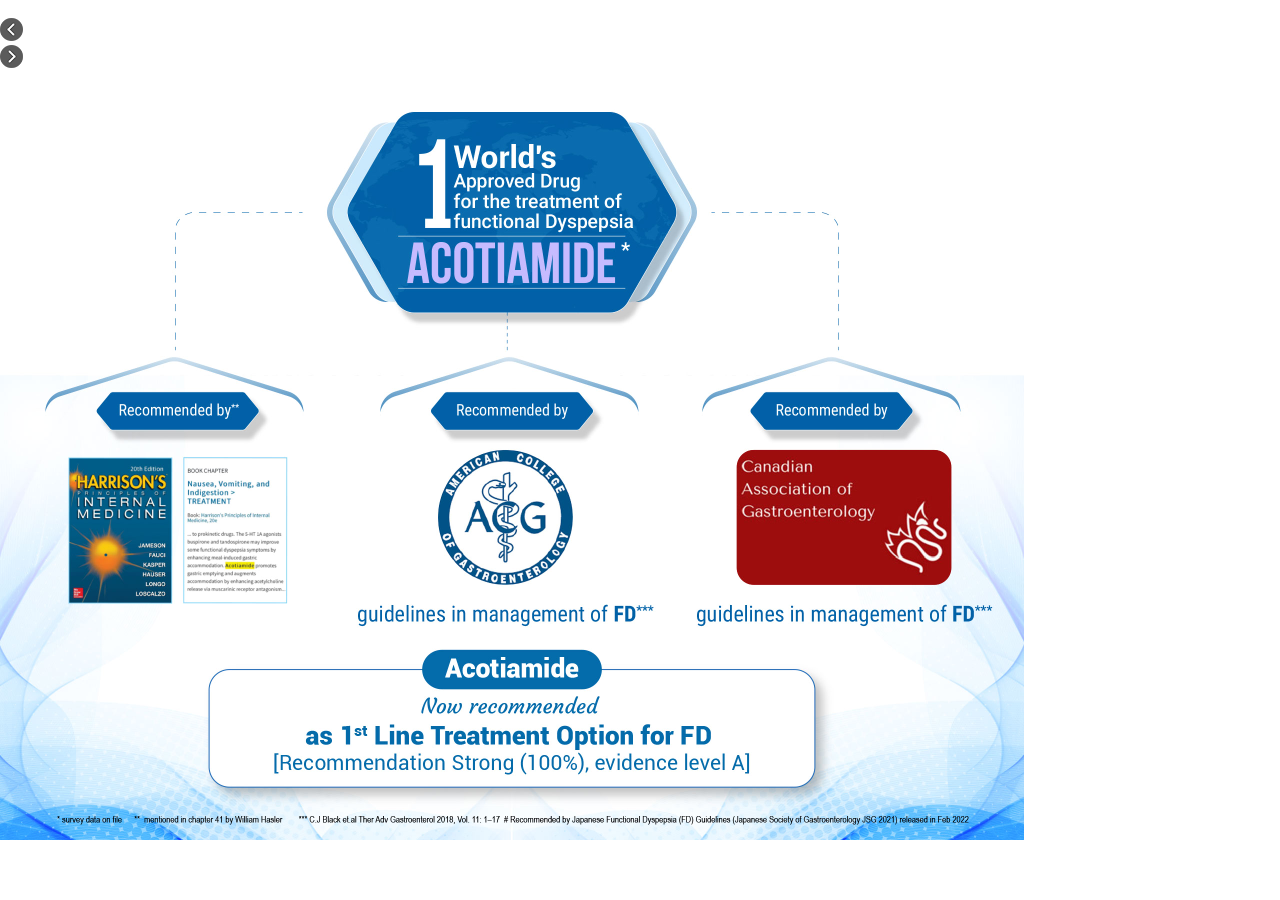
==== 1/html/index.html @ 1cbd0162 "Ascender" ====
<!DOCTYPE html>
<html lang="en">
<head>
<meta charset="UTF-8"/>
<meta http-equiv="cache-control" content="max-age=200"/>
<meta name="viewport" content="initial-scale=1, maximum-scale=1" />
<meta http-equiv="X-UA-Compatible" content="chrome=1">
<title>Blue Eyes</title>
<link rel="stylesheet" type="text/css" href="animate.css" media="screen"/>
<link rel="stylesheet" type="text/css" href="global.css" media="screen"/>

<script src="jquery.min.js" type="text/javascript" language="javascript"></script>
<script src="jquery.mobile.custom.min.js" type="text/javascript" language="javascript"></script>
<script src="jquery.touchSwipe.min.js" type="text/javascript" language="javascript"></script>
</head>

<body>
<div id="wrapper" rel="1">
  <div class="menu"> <img src="menu.png" width="37" alt=""> </div>
  <div class="slide_arrow">
    <div class="left_arrow" ><img src="left_arrow.png" alt="previous icon" width="23" height="23" ></div>
    <div class="right_arrow" ><img src="right_arrow.png" alt="next icon" width="23" height="23"></div>
  </div>
  <div id="main_content"></div>
  <div class="reference active">
    <div class="box">
      <div class="slide_jumper">
		  <div class="slides"><img src="thumbs/01.png" alt=""></div>
          <div class="slides"><img src="thumbs/02.png" alt=""></div>
          <div class="slides"><img src="thumbs/03.png" alt=""></div>    
      </div>
    </div>
    <div class="box_btn"></div>
  </div>
</div>
<div id="myconsole"></div>
<div id="click_through" > </div>
<script src="global.js" type="text/javascript" language="javascript"></script> 
<script>
var startTime = Date.now();
//step 1:
var temp = localStorage.getItem(currentContentId+"_"+contentName+"_slideNo_1");
	
	if(temp == null){			
			localStorage.setItem(currentContentId+"_"+contentName+"_slideNo_1" ,startTime);
			localStorage.setItem(currentContentId+"_"+contentName+"_totalTime_slideNo_1",0);
			//to capture start time of 1st slide in db format
			var startTime1InDBFormat = currentTimeInDatabaseFormat();
			//alert(startTime1InDBFormat);
			localStorage.setItem(currentContentId+"_"+contentName+"_StartTime_1" ,startTime1InDBFormat);	
	}
//step 1 ends here..

$(document).ready(function(){
  // jQuery(".next").bind(event, function(){
  //     document.location = 'VoltarenVAsb/VoltarenVAsb.html';
  //     });
var selectedContentPath = 'slide1/';
//  document.getElementById("main_content").innerHTML='<object type="text/html" width="1024px" height="768px" data="'+selectedContentPath+"Dlight1.htm"+'"></object>';

//custom slide additional code begins here....

if (typeof(localStorage.getItem("currentcustomslideflag"))!='undefined' && localStorage.getItem("currentcustomslideflag") =='true'){
	var custcomslideid = parseInt(localStorage.getItem("currentcontentcustomslideId")) ;
	
	switch(custcomslideid){
	case 1:
	content='<link rel="stylesheet" type="text/css" href="slide1/slide1.css" media="screen"/><div class="background"><img src="slide1/1.jpg" width="1024" height="768" alt=""></div>';
	break;
	case 2:
	content='<link rel="stylesheet" type="text/css" href="slide2/slide2.css" media="screen"/><div class="background"><img src="slide2/1.jpg" width="1024" height="768" alt=""></div>';
	break;
    case 3:
	content='<link rel="stylesheet" type="text/css" href="slide3/slide3.css" media="screen"/><div class="background"><img src="slide3/1.jpg" width="1024" height="768" alt=""></div>';
	break;
	}

	$("#main_content").html(content);
	  localStorage.setItem("gotoNextPrevBrand" ,1);//if one than next if 2 than prev

//custom slide additional code ends here....	 
	 
}else{

$("#main_content").html('<link rel="stylesheet" type="text/css" href="slide1/slide1.css" media="screen"/><div class="background"><img src="slide1/1.jpg" width="1024" height="768" alt=""></div>');
}
});
</script> 

</body>
</html>
---- 1/html/slide1/slide1.css ----
* {
	margin: 0px;
	padding: 0px;
}

.background {
	position: absolute;
	width: 1024px;
	height: 768px;
}
---- 1/html/slide2/slide2.css ----
* {
	margin: 0px;
	padding: 0px;
}

.background {
	position: absolute;
	width: 1024px;
	height: 768px;
}
---- 1/html/slide3/slide3.css ----
* {
	margin: 0px;
	padding: 0px;
}

.background {
	position: absolute;
	width: 1024px;
	height: 768px;
}
---- 1/html/slide1/slide1.css ----
* {
	margin: 0px;
	padding: 0px;
}

.background {
	position: absolute;
	width: 1024px;
	height: 768px;
}
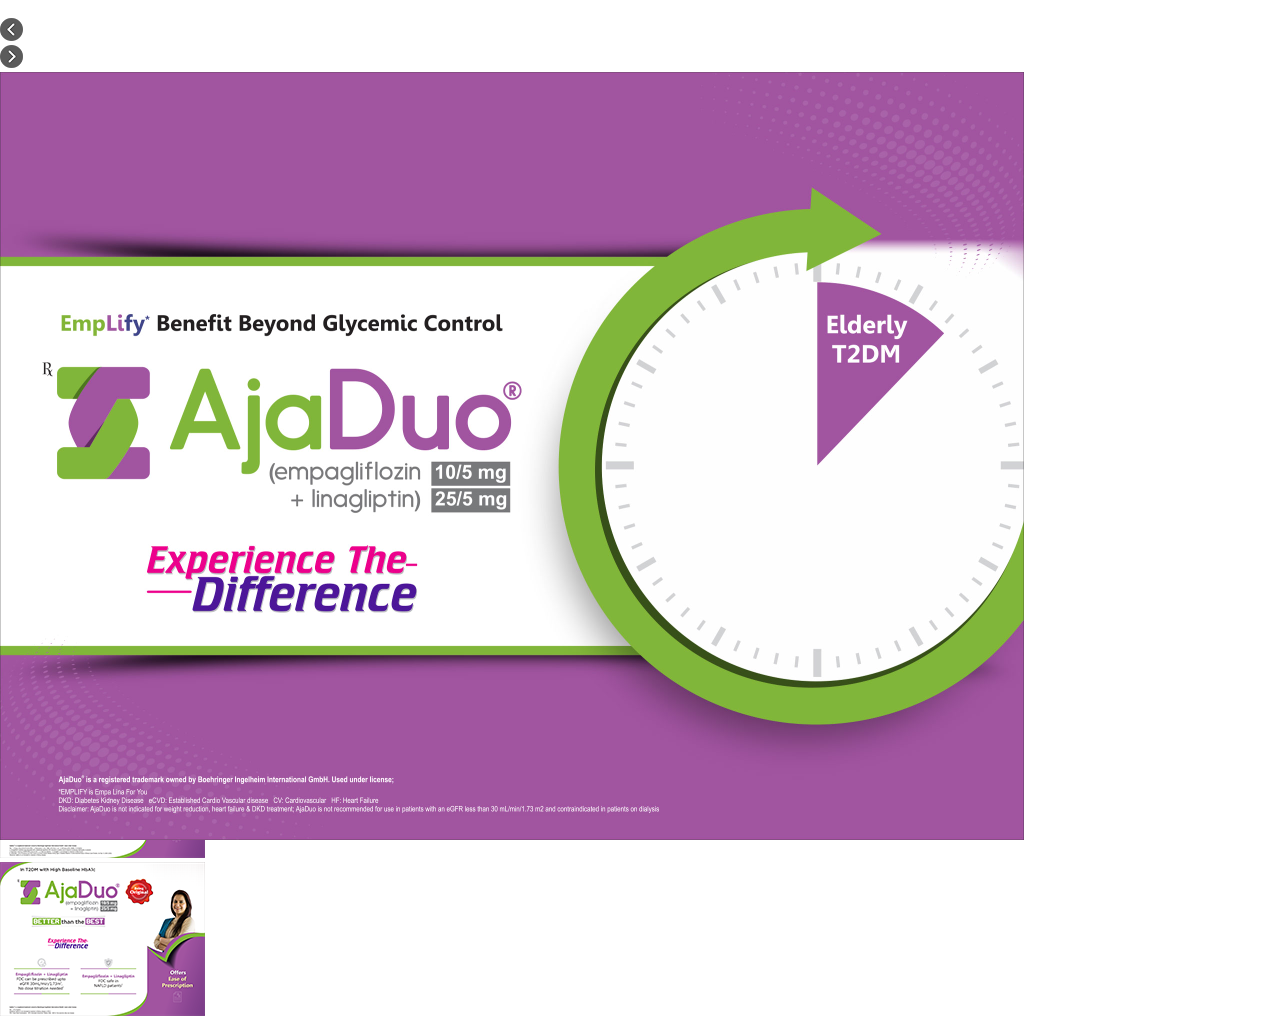
==== commit 1d4e6dfb: "Synox" ====
--- a/1/html/index.html
+++ b/1/html/index.html
@@ -5,7 +5,7 @@
 <meta http-equiv="cache-control" content="max-age=200"/>
 <meta name="viewport" content="initial-scale=1, maximum-scale=1" />
 <meta http-equiv="X-UA-Compatible" content="chrome=1">
-<title>Blue Eyes</title>
+<title>Lupin</title>
 <link rel="stylesheet" type="text/css" href="animate.css" media="screen"/>
 <link rel="stylesheet" type="text/css" href="global.css" media="screen"/>
 
@@ -27,7 +27,10 @@
       <div class="slide_jumper">
 		  <div class="slides"><img src="thumbs/01.png" alt=""></div>
           <div class="slides"><img src="thumbs/02.png" alt=""></div>
-          <div class="slides"><img src="thumbs/03.png" alt=""></div>    
+          <div class="slides"><img src="thumbs/03.png" alt=""></div>
+          <div class="slides"><img src="thumbs/04.png" alt=""></div>
+          <div class="slides"><img src="thumbs/05.png" alt=""></div>
+          <div class="slides"><img src="thumbs/06.png" alt=""></div>
       </div>
     </div>
     <div class="box_btn"></div>
@@ -63,17 +66,26 @@
 if (typeof(localStorage.getItem("currentcustomslideflag"))!='undefined' && localStorage.getItem("currentcustomslideflag") =='true'){
 	var custcomslideid = parseInt(localStorage.getItem("currentcontentcustomslideId")) ;
 	
-	switch(custcomslideid){
+switch(custcomslideid){
 	case 1:
-	content='<link rel="stylesheet" type="text/css" href="slide1/slide1.css" media="screen"/><div class="background"><img src="slide1/1.jpg" width="1024" height="768" alt=""></div>';
+	content='<link rel="stylesheet" type="text/css" href="slide1/slide2.css" media="screen"/><div class="background1"><img src="slide1/1.jpg" width="1024" height="768" alt=""></div><div class="background2"><img src="slide1/2.jpg" width="1024" height="768" alt=""></div><div class="background3"><img src="slide1/3.jpg" width="1024" height="768" alt=""></div><div class="background4"><img src="slide1/4.jpg" width="1024" height="768" alt=""></div><div class="background5"><img src="slide1/5.jpg" width="1024" height="768" alt=""></div><div class="background6"><img src="slide1/6.jpg" width="1024" height="768" alt=""></div><div class="background7"><img src="slide1/7.jpg" width="1024" height="768" alt=""></div>';
 	break;
 	case 2:
-	content='<link rel="stylesheet" type="text/css" href="slide2/slide2.css" media="screen"/><div class="background"><img src="slide2/1.jpg" width="1024" height="768" alt=""></div>';
+	content='<link rel="stylesheet" type="text/css" href="slide2/slide2.css" media="screen"/><div class="background"><img src="slide2/1.png" width="1024" height="768" alt=""></div><div class="logo"><img src="slide2/2.gif"></div>';
 	break;
-    case 3:
-	content='<link rel="stylesheet" type="text/css" href="slide3/slide3.css" media="screen"/><div class="background"><img src="slide3/1.jpg" width="1024" height="768" alt=""></div>';
+	case 3:
+	content='<link rel="stylesheet" type="text/css" href="slide2/slide2.css" media="screen"/><div class="background"><img src="slide3/1.png" width="1024" height="768" alt=""></div><div class="logo"><img src="slide3/2.gif"></div>';
 	break;
-	}
+	case 4:
+	content='<link rel="stylesheet" type="text/css" href="slide2/slide2.css" media="screen"/><div class="background"><img src="slide4/1.png" width="1024" height="768" alt=""></div><div class="logo"><img src="slide4/2.gif"></div>';
+	break;
+	case 5:
+	content='<link rel="stylesheet" type="text/css" href="slide2/slide2.css" media="screen"/><div class="background"><img src="slide5/1.png" width="1024" height="768" alt=""></div><div class="logo"><img src="slide5/2.gif"></div>';
+	break;
+	case 6:
+	content='<link rel="stylesheet" type="text/css" href="slide2/slide2.css" media="screen"/><div class="background"><img src="slide6/1.png" width="1024" height="768" alt=""></div><div class="logo"><img src="slide6/2.gif"></div>';
+	break;
+}
 
 	$("#main_content").html(content);
 	  localStorage.setItem("gotoNextPrevBrand" ,1);//if one than next if 2 than prev
@@ -82,7 +94,7 @@
 	 
 }else{
 
-$("#main_content").html('<link rel="stylesheet" type="text/css" href="slide1/slide1.css" media="screen"/><div class="background"><img src="slide1/1.jpg" width="1024" height="768" alt=""></div>');
+$("#main_content").html('<link rel="stylesheet" type="text/css" href="slide1/slide2.css" media="screen"/><div class="background1"><img src="slide1/1.jpg" width="1024" height="768" alt=""></div><div class="background2"><img src="slide1/2.jpg" width="1024" height="768" alt=""></div><div class="background3"><img src="slide1/3.jpg" width="1024" height="768" alt=""></div><div class="background4"><img src="slide1/4.jpg" width="1024" height="768" alt=""></div><div class="background5"><img src="slide1/5.jpg" width="1024" height="768" alt=""></div><div class="background6"><img src="slide1/6.jpg" width="1024" height="768" alt=""></div><div class="background7"><img src="slide1/7.jpg" width="1024" height="768" alt=""></div>');
 }
 });
 </script> 
--- a/1/html/slide1/slide2.css
+++ b/1/html/slide1/slide2.css
@@ -0,0 +1,120 @@
+* {
+	margin: 0px;
+	padding: 0px;
+}
+
+.background {
+	position: absolute;
+	width: 1024px;
+	height: 768px;
+	animation-fill-mode: both;
+	z-index: 1;
+}
+
+.background1 {
+	position: absolute;
+	width: 1024px;
+	height: 768px;
+	animation: fadeOut;
+	animation-duration: 1s;
+	animation-delay: 1.5s;
+	animation-fill-mode: both;
+	z-index: 8;
+}
+
+.background2 {
+	position: absolute;
+	width: 1024px;
+	height: 768px;
+	animation: fadeOut;
+	animation-duration: 1s;
+	animation-delay: 3s;
+	animation-fill-mode: both;
+	z-index: 7;
+}
+
+.background3 {
+	position: absolute;
+	width: 1024px;
+	height: 768px;
+	animation: fadeOut;
+	animation-duration: 1s;
+	animation-delay: 4.5s;
+	animation-fill-mode: both;
+	z-index: 6;
+}
+
+.background4 {
+	position: absolute;
+	width: 1024px;
+	height: 768px;
+	animation: fadeOut;
+	animation-duration: 1s;
+	animation-delay: 6s;
+	animation-fill-mode: both;
+	z-index: 5;
+}
+
+.background5 {
+	position: absolute;
+	width: 1024px;
+	height: 768px;
+	animation: fadeOut;
+	animation-duration: 1s;
+	animation-delay: 7.5s;
+	animation-fill-mode: both;
+	z-index: 4;
+}
+
+.background6 {
+	position: absolute;
+	width: 1024px;
+	height: 768px;
+	animation: fadeOut;
+	animation-duration: 1s;
+	animation-delay: 9s;
+	animation-fill-mode: both;
+	z-index: 3;
+}
+
+.background7 {
+	position: absolute;
+	width: 1024px;
+	height: 768px;
+	z-index: 2;
+}
+
+.logo {
+  position: absolute;
+  left: 93px;
+  top: 34px;
+  width: 511px;
+  height: 297px;
+  z-index: 4;
+}
+
+
+.popup {
+	position: absolute;
+	width: 1024px;
+	height: 768px;
+	z-index: 7;
+	display: none;
+}
+
+.pop_open {
+	position: absolute;
+	width: 120px;
+	height: 100px;
+	right: 0px;
+	bottom: 0px;
+	z-index: 5;
+}
+
+.pop_close {
+	position: absolute;
+	width: 1024px;
+	height: 768px;
+	z-index: 10;
+	display: none;
+}
--- a/1/html/slide2/slide2.css
+++ b/1/html/slide2/slide2.css
@@ -1,10 +1,23 @@
-* {
-	margin: 0px;
-	padding: 0px;
+*{
+  margin: 0px;
+  padding: 0px;
 }
 
 .background {
-	position: absolute;
-	width: 1024px;
-	height: 768px;
+  position: absolute;
+  width: 1024px;
+  height: 768px;
+  z-index: 1;
+}
+
+.logo {
+  position: absolute;
+  left: 93px;
+  top: 34px;
+  width: 711px;
+  height: 108px;
+  animation: zoomIn 0.3s;
+  animation-delay: 0.2s;
+  animation-fill-mode: both;
+  z-index: 2;
 }
--- a/1/html/slide2/slide2.css
+++ b/1/html/slide2/slide2.css
@@ -1,10 +1,23 @@
-* {
-	margin: 0px;
-	padding: 0px;
+*{
+  margin: 0px;
+  padding: 0px;
 }
 
 .background {
-	position: absolute;
-	width: 1024px;
-	height: 768px;
+  position: absolute;
+  width: 1024px;
+  height: 768px;
+  z-index: 1;
+}
+
+.logo {
+  position: absolute;
+  left: 93px;
+  top: 34px;
+  width: 711px;
+  height: 108px;
+  animation: zoomIn 0.3s;
+  animation-delay: 0.2s;
+  animation-fill-mode: both;
+  z-index: 2;
 }
--- a/1/html/slide2/slide2.css
+++ b/1/html/slide2/slide2.css
@@ -1,10 +1,23 @@
-* {
-	margin: 0px;
-	padding: 0px;
+*{
+  margin: 0px;
+  padding: 0px;
 }
 
 .background {
-	position: absolute;
-	width: 1024px;
-	height: 768px;
+  position: absolute;
+  width: 1024px;
+  height: 768px;
+  z-index: 1;
+}
+
+.logo {
+  position: absolute;
+  left: 93px;
+  top: 34px;
+  width: 711px;
+  height: 108px;
+  animation: zoomIn 0.3s;
+  animation-delay: 0.2s;
+  animation-fill-mode: both;
+  z-index: 2;
 }
--- a/1/html/slide2/slide2.css
+++ b/1/html/slide2/slide2.css
@@ -1,10 +1,23 @@
-* {
-	margin: 0px;
-	padding: 0px;
+*{
+  margin: 0px;
+  padding: 0px;
 }
 
 .background {
-	position: absolute;
-	width: 1024px;
-	height: 768px;
+  position: absolute;
+  width: 1024px;
+  height: 768px;
+  z-index: 1;
+}
+
+.logo {
+  position: absolute;
+  left: 93px;
+  top: 34px;
+  width: 711px;
+  height: 108px;
+  animation: zoomIn 0.3s;
+  animation-delay: 0.2s;
+  animation-fill-mode: both;
+  z-index: 2;
 }
--- a/1/html/slide2/slide2.css
+++ b/1/html/slide2/slide2.css
@@ -1,10 +1,23 @@
-* {
-	margin: 0px;
-	padding: 0px;
+*{
+  margin: 0px;
+  padding: 0px;
 }
 
 .background {
-	position: absolute;
-	width: 1024px;
-	height: 768px;
+  position: absolute;
+  width: 1024px;
+  height: 768px;
+  z-index: 1;
+}
+
+.logo {
+  position: absolute;
+  left: 93px;
+  top: 34px;
+  width: 711px;
+  height: 108px;
+  animation: zoomIn 0.3s;
+  animation-delay: 0.2s;
+  animation-fill-mode: both;
+  z-index: 2;
 }
--- a/1/html/slide1/slide2.css
+++ b/1/html/slide1/slide2.css
@@ -0,0 +1,120 @@
+* {
+	margin: 0px;
+	padding: 0px;
+}
+
+.background {
+	position: absolute;
+	width: 1024px;
+	height: 768px;
+	animation-fill-mode: both;
+	z-index: 1;
+}
+
+.background1 {
+	position: absolute;
+	width: 1024px;
+	height: 768px;
+	animation: fadeOut;
+	animation-duration: 1s;
+	animation-delay: 1.5s;
+	animation-fill-mode: both;
+	z-index: 8;
+}
+
+.background2 {
+	position: absolute;
+	width: 1024px;
+	height: 768px;
+	animation: fadeOut;
+	animation-duration: 1s;
+	animation-delay: 3s;
+	animation-fill-mode: both;
+	z-index: 7;
+}
+
+.background3 {
+	position: absolute;
+	width: 1024px;
+	height: 768px;
+	animation: fadeOut;
+	animation-duration: 1s;
+	animation-delay: 4.5s;
+	animation-fill-mode: both;
+	z-index: 6;
+}
+
+.background4 {
+	position: absolute;
+	width: 1024px;
+	height: 768px;
+	animation: fadeOut;
+	animation-duration: 1s;
+	animation-delay: 6s;
+	animation-fill-mode: both;
+	z-index: 5;
+}
+
+.background5 {
+	position: absolute;
+	width: 1024px;
+	height: 768px;
+	animation: fadeOut;
+	animation-duration: 1s;
+	animation-delay: 7.5s;
+	animation-fill-mode: both;
+	z-index: 4;
+}
+
+.background6 {
+	position: absolute;
+	width: 1024px;
+	height: 768px;
+	animation: fadeOut;
+	animation-duration: 1s;
+	animation-delay: 9s;
+	animation-fill-mode: both;
+	z-index: 3;
+}
+
+.background7 {
+	position: absolute;
+	width: 1024px;
+	height: 768px;
+	z-index: 2;
+}
+
+.logo {
+  position: absolute;
+  left: 93px;
+  top: 34px;
+  width: 511px;
+  height: 297px;
+  z-index: 4;
+}
+
+
+.popup {
+	position: absolute;
+	width: 1024px;
+	height: 768px;
+	z-index: 7;
+	display: none;
+}
+
+.pop_open {
+	position: absolute;
+	width: 120px;
+	height: 100px;
+	right: 0px;
+	bottom: 0px;
+	z-index: 5;
+}
+
+.pop_close {
+	position: absolute;
+	width: 1024px;
+	height: 768px;
+	z-index: 10;
+	display: none;
+}
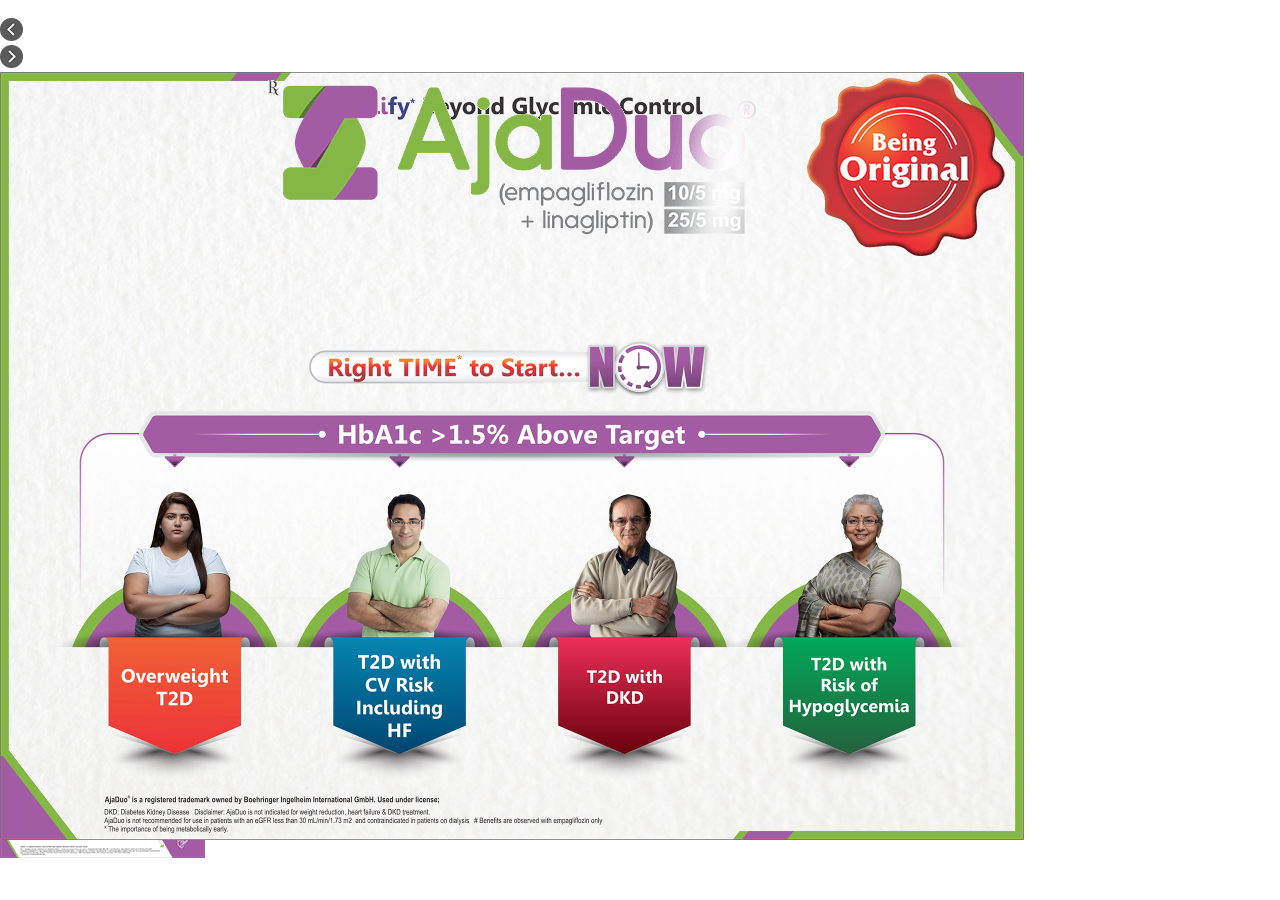
==== commit 79b36f15: "Synox" ====
--- a/1/html/index.html
+++ b/1/html/index.html
@@ -30,7 +30,6 @@
           <div class="slides"><img src="thumbs/03.png" alt=""></div>
           <div class="slides"><img src="thumbs/04.png" alt=""></div>
           <div class="slides"><img src="thumbs/05.png" alt=""></div>
-          <div class="slides"><img src="thumbs/06.png" alt=""></div>
       </div>
     </div>
     <div class="box_btn"></div>
@@ -68,22 +67,19 @@
 	
 switch(custcomslideid){
 	case 1:
-	content='<link rel="stylesheet" type="text/css" href="slide1/slide2.css" media="screen"/><div class="background1"><img src="slide1/1.jpg" width="1024" height="768" alt=""></div><div class="background2"><img src="slide1/2.jpg" width="1024" height="768" alt=""></div><div class="background3"><img src="slide1/3.jpg" width="1024" height="768" alt=""></div><div class="background4"><img src="slide1/4.jpg" width="1024" height="768" alt=""></div><div class="background5"><img src="slide1/5.jpg" width="1024" height="768" alt=""></div><div class="background6"><img src="slide1/6.jpg" width="1024" height="768" alt=""></div><div class="background7"><img src="slide1/7.jpg" width="1024" height="768" alt=""></div>';
+	content='<link rel="stylesheet" type="text/css" href="slide1/slide2.css" media="screen"/><div class="background"><img src="slide1/1.jpg" width="1024" height="768" alt=""></div><div class="logo"><img src="slide1/2.gif"></div><div class="stamp"><img src="slide2/3.png"></div>';
 	break;
 	case 2:
-	content='<link rel="stylesheet" type="text/css" href="slide2/slide2.css" media="screen"/><div class="background"><img src="slide2/1.png" width="1024" height="768" alt=""></div><div class="logo"><img src="slide2/2.gif"></div>';
+	content='<link rel="stylesheet" type="text/css" href="slide2/slide2.css" media="screen"/><div class="background"><img src="slide2/1.jpg" width="1024" height="768" alt=""></div><div class="logo"><img src="slide2/2.gif"></div><div class="stamp"><img src="slide2/3.png"></div>';
 	break;
 	case 3:
-	content='<link rel="stylesheet" type="text/css" href="slide2/slide2.css" media="screen"/><div class="background"><img src="slide3/1.png" width="1024" height="768" alt=""></div><div class="logo"><img src="slide3/2.gif"></div>';
+	content='<link rel="stylesheet" type="text/css" href="slide2/slide2.css" media="screen"/><div class="background"><img src="slide3/1.jpg" width="1024" height="768" alt=""></div><div class="logo"><img src="slide3/2.gif"></div><div class="stamp"><img src="slide2/3.png"></div>';
 	break;
 	case 4:
-	content='<link rel="stylesheet" type="text/css" href="slide2/slide2.css" media="screen"/><div class="background"><img src="slide4/1.png" width="1024" height="768" alt=""></div><div class="logo"><img src="slide4/2.gif"></div>';
+	content='<link rel="stylesheet" type="text/css" href="slide2/slide2.css" media="screen"/><div class="background"><img src="slide4/1.jpg" width="1024" height="768" alt=""></div><div class="logo"><img src="slide4/2.gif"></div><div class="stamp"><img src="slide2/3.png"></div>';
 	break;
 	case 5:
-	content='<link rel="stylesheet" type="text/css" href="slide2/slide2.css" media="screen"/><div class="background"><img src="slide5/1.png" width="1024" height="768" alt=""></div><div class="logo"><img src="slide5/2.gif"></div>';
-	break;
-	case 6:
-	content='<link rel="stylesheet" type="text/css" href="slide2/slide2.css" media="screen"/><div class="background"><img src="slide6/1.png" width="1024" height="768" alt=""></div><div class="logo"><img src="slide6/2.gif"></div>';
+	content='<link rel="stylesheet" type="text/css" href="slide2/slide2.css" media="screen"/><div class="background"><img src="slide5/1.jpg" width="1024" height="768" alt=""></div><div class="logo"><img src="slide5/2.gif"></div><div class="stamp"><img src="slide2/3.png"></div>';
 	break;
 }
 
@@ -94,7 +90,7 @@
 	 
 }else{
 
-$("#main_content").html('<link rel="stylesheet" type="text/css" href="slide1/slide2.css" media="screen"/><div class="background1"><img src="slide1/1.jpg" width="1024" height="768" alt=""></div><div class="background2"><img src="slide1/2.jpg" width="1024" height="768" alt=""></div><div class="background3"><img src="slide1/3.jpg" width="1024" height="768" alt=""></div><div class="background4"><img src="slide1/4.jpg" width="1024" height="768" alt=""></div><div class="background5"><img src="slide1/5.jpg" width="1024" height="768" alt=""></div><div class="background6"><img src="slide1/6.jpg" width="1024" height="768" alt=""></div><div class="background7"><img src="slide1/7.jpg" width="1024" height="768" alt=""></div>');
+$("#main_content").html('<link rel="stylesheet" type="text/css" href="slide1/slide2.css" media="screen"/><div class="background"><img src="slide1/1.jpg" width="1024" height="768" alt=""></div><div class="logo"><img src="slide1/2.gif"></div><div class="stamp"><img src="slide2/3.png"></div>');
 }
 });
 </script> 
--- a/1/html/slide1/slide2.css
+++ b/1/html/slide1/slide2.css
@@ -1,120 +1,72 @@
-* {
-	margin: 0px;
-	padding: 0px;
+*{
+  margin: 0px;
+  padding: 0px;
 }
 
 .background {
-	position: absolute;
-	width: 1024px;
-	height: 768px;
-	animation-fill-mode: both;
-	z-index: 1;
-}
-
-.background1 {
-	position: absolute;
-	width: 1024px;
-	height: 768px;
-	animation: fadeOut;
-	animation-duration: 1s;
-	animation-delay: 1.5s;
-	animation-fill-mode: both;
-	z-index: 8;
-}
-
-.background2 {
-	position: absolute;
-	width: 1024px;
-	height: 768px;
-	animation: fadeOut;
-	animation-duration: 1s;
-	animation-delay: 3s;
-	animation-fill-mode: both;
-	z-index: 7;
-}
-
-.background3 {
-	position: absolute;
-	width: 1024px;
-	height: 768px;
-	animation: fadeOut;
-	animation-duration: 1s;
-	animation-delay: 4.5s;
-	animation-fill-mode: both;
-	z-index: 6;
-}
-
-.background4 {
-	position: absolute;
-	width: 1024px;
-	height: 768px;
-	animation: fadeOut;
-	animation-duration: 1s;
-	animation-delay: 6s;
-	animation-fill-mode: both;
-	z-index: 5;
-}
-
-.background5 {
-	position: absolute;
-	width: 1024px;
-	height: 768px;
-	animation: fadeOut;
-	animation-duration: 1s;
-	animation-delay: 7.5s;
-	animation-fill-mode: both;
-	z-index: 4;
-}
-
-.background6 {
-	position: absolute;
-	width: 1024px;
-	height: 768px;
-	animation: fadeOut;
-	animation-duration: 1s;
-	animation-delay: 9s;
-	animation-fill-mode: both;
-	z-index: 3;
-}
-
-.background7 {
-	position: absolute;
-	width: 1024px;
-	height: 768px;
-	z-index: 2;
+  position: absolute;
+  width: 1024px;
+  height: 768px;
+  z-index: 1;
 }
 
 .logo {
   position: absolute;
-  left: 93px;
-  top: 34px;
-  width: 511px;
-  height: 297px;
-  z-index: 4;
+  left: 268px;
+  top: 78px;
+  width: 488px;
+  height: 155px;
+  animation: zoomIn 0.3s;
+  animation-delay: 0.2s;
+  animation-fill-mode: both;
+  z-index: 2;
+}
+
+.stamp {
+  position: absolute;
+  left: 807px;
+  top: 74px;
+  width: 125px;
+  height: 123px;
+  animation: zoomIn 0.3s;
+  animation-delay: 1s;
+  animation-fill-mode: both;
+  z-index: 7;
 }
 
 
-.popup {
-	position: absolute;
-	width: 1024px;
-	height: 768px;
-	z-index: 7;
-	display: none;
+
+@-webkit-keyframes stampIn {
+	0% {
+		opacity: 0;
+	}
+	10% {
+		transform-origin: 50% 50%;
+		transform: scale(3);
+		opacity: 0.5;
+	}
+	100% {
+		transform: scale(1);
+		opacity: 1;
+	}
 }
 
-.pop_open {
-	position: absolute;
-	width: 120px;
-	height: 100px;
-	right: 0px;
-	bottom: 0px;
-	z-index: 5;
+@keyframes stampIn {
+	0% {
+		opacity: 0;
+	}
+	10% {
+		transform-origin: 50% 50%;
+		transform: scale(3);
+		opacity: 0.5;
+	}
+	100% {
+		transform: scale(1);
+		opacity: 1;
+	}
 }
 
-.pop_close {
-	position: absolute;
-	width: 1024px;
-	height: 768px;
-	z-index: 10;
-	display: none;
+.stampIn {
+  -webkit-animation-name: stampIn;
+  animation-name: stampIn;
 }
--- a/1/html/slide2/slide2.css
+++ b/1/html/slide2/slide2.css
@@ -12,12 +12,61 @@
 
 .logo {
   position: absolute;
-  left: 93px;
-  top: 34px;
-  width: 711px;
-  height: 108px;
+  left: 94px;
+  top: 31px;
+  width: 488px;
+  height: 283px;
   animation: zoomIn 0.3s;
   animation-delay: 0.2s;
   animation-fill-mode: both;
   z-index: 2;
+}
+
+.stamp {
+  position: absolute;
+  left: 636px;
+  top: 50px;
+  width: 125px;
+  height: 123px;
+  animation: zoomIn 0.3s;
+  animation-delay: 1s;
+  animation-fill-mode: both;
+  z-index: 7;
+}
+
+
+
+@-webkit-keyframes stampIn {
+	0% {
+		opacity: 0;
+	}
+	10% {
+		transform-origin: 50% 50%;
+		transform: scale(3);
+		opacity: 0.5;
+	}
+	100% {
+		transform: scale(1);
+		opacity: 1;
+	}
+}
+
+@keyframes stampIn {
+	0% {
+		opacity: 0;
+	}
+	10% {
+		transform-origin: 50% 50%;
+		transform: scale(3);
+		opacity: 0.5;
+	}
+	100% {
+		transform: scale(1);
+		opacity: 1;
+	}
+}
+
+.stampIn {
+  -webkit-animation-name: stampIn;
+  animation-name: stampIn;
 }
--- a/1/html/slide2/slide2.css
+++ b/1/html/slide2/slide2.css
@@ -12,12 +12,61 @@
 
 .logo {
   position: absolute;
-  left: 93px;
-  top: 34px;
-  width: 711px;
-  height: 108px;
+  left: 94px;
+  top: 31px;
+  width: 488px;
+  height: 283px;
   animation: zoomIn 0.3s;
   animation-delay: 0.2s;
   animation-fill-mode: both;
   z-index: 2;
+}
+
+.stamp {
+  position: absolute;
+  left: 636px;
+  top: 50px;
+  width: 125px;
+  height: 123px;
+  animation: zoomIn 0.3s;
+  animation-delay: 1s;
+  animation-fill-mode: both;
+  z-index: 7;
+}
+
+
+
+@-webkit-keyframes stampIn {
+	0% {
+		opacity: 0;
+	}
+	10% {
+		transform-origin: 50% 50%;
+		transform: scale(3);
+		opacity: 0.5;
+	}
+	100% {
+		transform: scale(1);
+		opacity: 1;
+	}
+}
+
+@keyframes stampIn {
+	0% {
+		opacity: 0;
+	}
+	10% {
+		transform-origin: 50% 50%;
+		transform: scale(3);
+		opacity: 0.5;
+	}
+	100% {
+		transform: scale(1);
+		opacity: 1;
+	}
+}
+
+.stampIn {
+  -webkit-animation-name: stampIn;
+  animation-name: stampIn;
 }
--- a/1/html/slide2/slide2.css
+++ b/1/html/slide2/slide2.css
@@ -12,12 +12,61 @@
 
 .logo {
   position: absolute;
-  left: 93px;
-  top: 34px;
-  width: 711px;
-  height: 108px;
+  left: 94px;
+  top: 31px;
+  width: 488px;
+  height: 283px;
   animation: zoomIn 0.3s;
   animation-delay: 0.2s;
   animation-fill-mode: both;
   z-index: 2;
+}
+
+.stamp {
+  position: absolute;
+  left: 636px;
+  top: 50px;
+  width: 125px;
+  height: 123px;
+  animation: zoomIn 0.3s;
+  animation-delay: 1s;
+  animation-fill-mode: both;
+  z-index: 7;
+}
+
+
+
+@-webkit-keyframes stampIn {
+	0% {
+		opacity: 0;
+	}
+	10% {
+		transform-origin: 50% 50%;
+		transform: scale(3);
+		opacity: 0.5;
+	}
+	100% {
+		transform: scale(1);
+		opacity: 1;
+	}
+}
+
+@keyframes stampIn {
+	0% {
+		opacity: 0;
+	}
+	10% {
+		transform-origin: 50% 50%;
+		transform: scale(3);
+		opacity: 0.5;
+	}
+	100% {
+		transform: scale(1);
+		opacity: 1;
+	}
+}
+
+.stampIn {
+  -webkit-animation-name: stampIn;
+  animation-name: stampIn;
 }
--- a/1/html/slide2/slide2.css
+++ b/1/html/slide2/slide2.css
@@ -12,12 +12,61 @@
 
 .logo {
   position: absolute;
-  left: 93px;
-  top: 34px;
-  width: 711px;
-  height: 108px;
+  left: 94px;
+  top: 31px;
+  width: 488px;
+  height: 283px;
   animation: zoomIn 0.3s;
   animation-delay: 0.2s;
   animation-fill-mode: both;
   z-index: 2;
+}
+
+.stamp {
+  position: absolute;
+  left: 636px;
+  top: 50px;
+  width: 125px;
+  height: 123px;
+  animation: zoomIn 0.3s;
+  animation-delay: 1s;
+  animation-fill-mode: both;
+  z-index: 7;
+}
+
+
+
+@-webkit-keyframes stampIn {
+	0% {
+		opacity: 0;
+	}
+	10% {
+		transform-origin: 50% 50%;
+		transform: scale(3);
+		opacity: 0.5;
+	}
+	100% {
+		transform: scale(1);
+		opacity: 1;
+	}
+}
+
+@keyframes stampIn {
+	0% {
+		opacity: 0;
+	}
+	10% {
+		transform-origin: 50% 50%;
+		transform: scale(3);
+		opacity: 0.5;
+	}
+	100% {
+		transform: scale(1);
+		opacity: 1;
+	}
+}
+
+.stampIn {
+  -webkit-animation-name: stampIn;
+  animation-name: stampIn;
 }
--- a/1/html/slide1/slide2.css
+++ b/1/html/slide1/slide2.css
@@ -1,120 +1,72 @@
-* {
-	margin: 0px;
-	padding: 0px;
+*{
+  margin: 0px;
+  padding: 0px;
 }
 
 .background {
-	position: absolute;
-	width: 1024px;
-	height: 768px;
-	animation-fill-mode: both;
-	z-index: 1;
-}
-
-.background1 {
-	position: absolute;
-	width: 1024px;
-	height: 768px;
-	animation: fadeOut;
-	animation-duration: 1s;
-	animation-delay: 1.5s;
-	animation-fill-mode: both;
-	z-index: 8;
-}
-
-.background2 {
-	position: absolute;
-	width: 1024px;
-	height: 768px;
-	animation: fadeOut;
-	animation-duration: 1s;
-	animation-delay: 3s;
-	animation-fill-mode: both;
-	z-index: 7;
-}
-
-.background3 {
-	position: absolute;
-	width: 1024px;
-	height: 768px;
-	animation: fadeOut;
-	animation-duration: 1s;
-	animation-delay: 4.5s;
-	animation-fill-mode: both;
-	z-index: 6;
-}
-
-.background4 {
-	position: absolute;
-	width: 1024px;
-	height: 768px;
-	animation: fadeOut;
-	animation-duration: 1s;
-	animation-delay: 6s;
-	animation-fill-mode: both;
-	z-index: 5;
-}
-
-.background5 {
-	position: absolute;
-	width: 1024px;
-	height: 768px;
-	animation: fadeOut;
-	animation-duration: 1s;
-	animation-delay: 7.5s;
-	animation-fill-mode: both;
-	z-index: 4;
-}
-
-.background6 {
-	position: absolute;
-	width: 1024px;
-	height: 768px;
-	animation: fadeOut;
-	animation-duration: 1s;
-	animation-delay: 9s;
-	animation-fill-mode: both;
-	z-index: 3;
-}
-
-.background7 {
-	position: absolute;
-	width: 1024px;
-	height: 768px;
-	z-index: 2;
+  position: absolute;
+  width: 1024px;
+  height: 768px;
+  z-index: 1;
 }
 
 .logo {
   position: absolute;
-  left: 93px;
-  top: 34px;
-  width: 511px;
-  height: 297px;
-  z-index: 4;
+  left: 268px;
+  top: 78px;
+  width: 488px;
+  height: 155px;
+  animation: zoomIn 0.3s;
+  animation-delay: 0.2s;
+  animation-fill-mode: both;
+  z-index: 2;
+}
+
+.stamp {
+  position: absolute;
+  left: 807px;
+  top: 74px;
+  width: 125px;
+  height: 123px;
+  animation: zoomIn 0.3s;
+  animation-delay: 1s;
+  animation-fill-mode: both;
+  z-index: 7;
 }
 
 
-.popup {
-	position: absolute;
-	width: 1024px;
-	height: 768px;
-	z-index: 7;
-	display: none;
+
+@-webkit-keyframes stampIn {
+	0% {
+		opacity: 0;
+	}
+	10% {
+		transform-origin: 50% 50%;
+		transform: scale(3);
+		opacity: 0.5;
+	}
+	100% {
+		transform: scale(1);
+		opacity: 1;
+	}
 }
 
-.pop_open {
-	position: absolute;
-	width: 120px;
-	height: 100px;
-	right: 0px;
-	bottom: 0px;
-	z-index: 5;
+@keyframes stampIn {
+	0% {
+		opacity: 0;
+	}
+	10% {
+		transform-origin: 50% 50%;
+		transform: scale(3);
+		opacity: 0.5;
+	}
+	100% {
+		transform: scale(1);
+		opacity: 1;
+	}
 }
 
-.pop_close {
-	position: absolute;
-	width: 1024px;
-	height: 768px;
-	z-index: 10;
-	display: none;
+.stampIn {
+  -webkit-animation-name: stampIn;
+  animation-name: stampIn;
 }
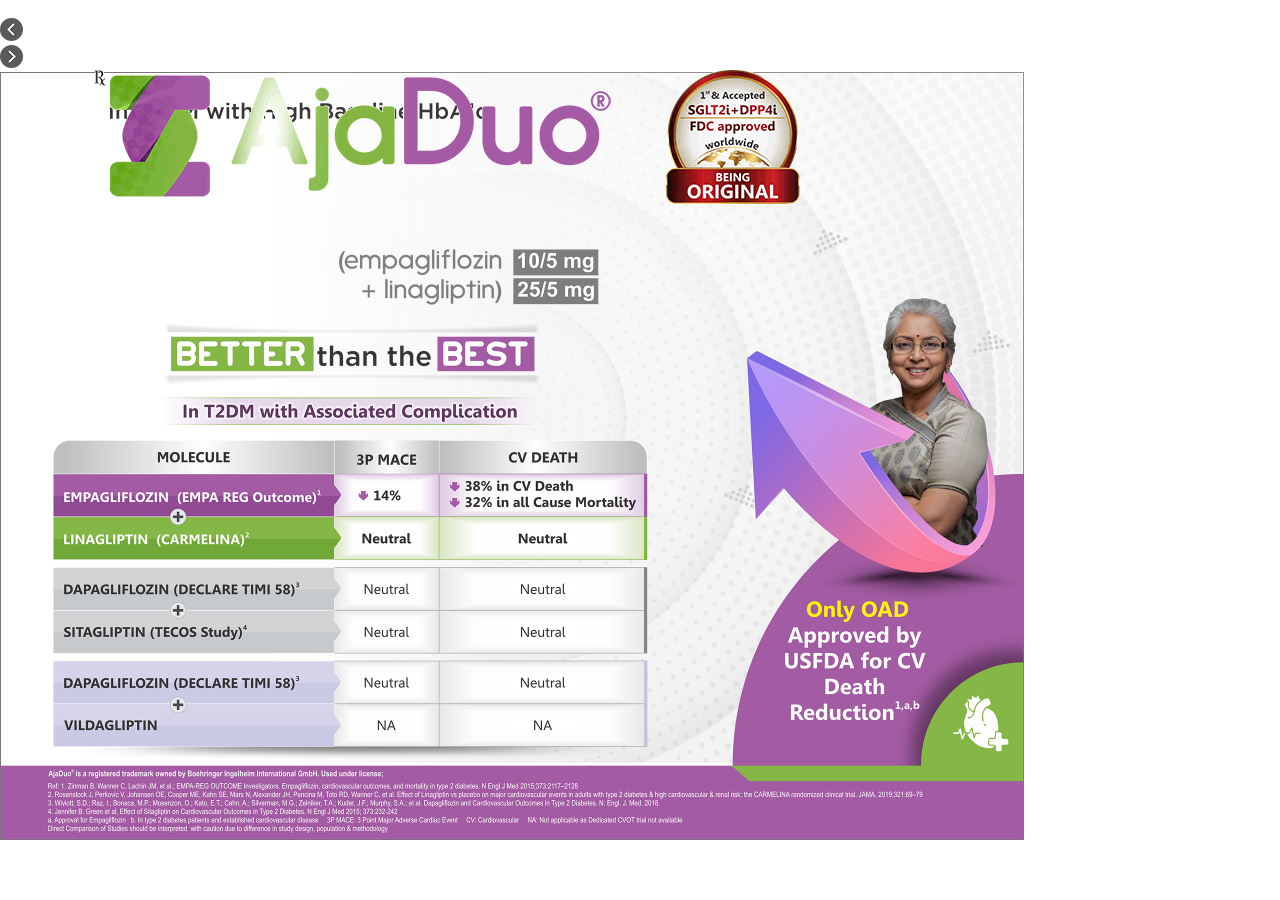
==== commit fc80ef5d: "synox" ====
--- a/1/html/index.html
+++ b/1/html/index.html
@@ -5,7 +5,7 @@
 <meta http-equiv="cache-control" content="max-age=200"/>
 <meta name="viewport" content="initial-scale=1, maximum-scale=1" />
 <meta http-equiv="X-UA-Compatible" content="chrome=1">
-<title>Lupin</title>
+<title>Synox</title>
 <link rel="stylesheet" type="text/css" href="animate.css" media="screen"/>
 <link rel="stylesheet" type="text/css" href="global.css" media="screen"/>
 
@@ -28,8 +28,7 @@
 		  <div class="slides"><img src="thumbs/01.png" alt=""></div>
           <div class="slides"><img src="thumbs/02.png" alt=""></div>
           <div class="slides"><img src="thumbs/03.png" alt=""></div>
-          <div class="slides"><img src="thumbs/04.png" alt=""></div>
-          <div class="slides"><img src="thumbs/05.png" alt=""></div>
+          <div class="slides"><img src="thumbs/04.png" alt=""></div>     
       </div>
     </div>
     <div class="box_btn"></div>
@@ -39,20 +38,6 @@
 <div id="click_through" > </div>
 <script src="global.js" type="text/javascript" language="javascript"></script> 
 <script>
-var startTime = Date.now();
-//step 1:
-var temp = localStorage.getItem(currentContentId+"_"+contentName+"_slideNo_1");
-	
-	if(temp == null){			
-			localStorage.setItem(currentContentId+"_"+contentName+"_slideNo_1" ,startTime);
-			localStorage.setItem(currentContentId+"_"+contentName+"_totalTime_slideNo_1",0);
-			//to capture start time of 1st slide in db format
-			var startTime1InDBFormat = currentTimeInDatabaseFormat();
-			//alert(startTime1InDBFormat);
-			localStorage.setItem(currentContentId+"_"+contentName+"_StartTime_1" ,startTime1InDBFormat);	
-	}
-//step 1 ends here..
-
 $(document).ready(function(){
   // jQuery(".next").bind(event, function(){
   //     document.location = 'VoltarenVAsb/VoltarenVAsb.html';
@@ -60,38 +45,9 @@
 var selectedContentPath = 'slide1/';
 //  document.getElementById("main_content").innerHTML='<object type="text/html" width="1024px" height="768px" data="'+selectedContentPath+"Dlight1.htm"+'"></object>';
 
-//custom slide additional code begins here....
 
-if (typeof(localStorage.getItem("currentcustomslideflag"))!='undefined' && localStorage.getItem("currentcustomslideflag") =='true'){
-	var custcomslideid = parseInt(localStorage.getItem("currentcontentcustomslideId")) ;
-	
-switch(custcomslideid){
-	case 1:
-	content='<link rel="stylesheet" type="text/css" href="slide1/slide2.css" media="screen"/><div class="background"><img src="slide1/1.jpg" width="1024" height="768" alt=""></div><div class="logo"><img src="slide1/2.gif"></div><div class="stamp"><img src="slide2/3.png"></div>';
-	break;
-	case 2:
-	content='<link rel="stylesheet" type="text/css" href="slide2/slide2.css" media="screen"/><div class="background"><img src="slide2/1.jpg" width="1024" height="768" alt=""></div><div class="logo"><img src="slide2/2.gif"></div><div class="stamp"><img src="slide2/3.png"></div>';
-	break;
-	case 3:
-	content='<link rel="stylesheet" type="text/css" href="slide2/slide2.css" media="screen"/><div class="background"><img src="slide3/1.jpg" width="1024" height="768" alt=""></div><div class="logo"><img src="slide3/2.gif"></div><div class="stamp"><img src="slide2/3.png"></div>';
-	break;
-	case 4:
-	content='<link rel="stylesheet" type="text/css" href="slide2/slide2.css" media="screen"/><div class="background"><img src="slide4/1.jpg" width="1024" height="768" alt=""></div><div class="logo"><img src="slide4/2.gif"></div><div class="stamp"><img src="slide2/3.png"></div>';
-	break;
-	case 5:
-	content='<link rel="stylesheet" type="text/css" href="slide2/slide2.css" media="screen"/><div class="background"><img src="slide5/1.jpg" width="1024" height="768" alt=""></div><div class="logo"><img src="slide5/2.gif"></div><div class="stamp"><img src="slide2/3.png"></div>';
-	break;
-}
+$("#main_content").html('<link rel="stylesheet" type="text/css" href="slide1/slide1.css" media="screen"/><div class="s1_1"><img src="slide1/s1_1.png" width="1024" height="768" alt=""></div><div class="s1_2"><img src="slide1/s1_2.gif"></div><div class="s1_3"><img src="slide1/s1_3.gif"></div>');
 
-	$("#main_content").html(content);
-	  localStorage.setItem("gotoNextPrevBrand" ,1);//if one than next if 2 than prev
-
-//custom slide additional code ends here....	 
-	 
-}else{
-
-$("#main_content").html('<link rel="stylesheet" type="text/css" href="slide1/slide2.css" media="screen"/><div class="background"><img src="slide1/1.jpg" width="1024" height="768" alt=""></div><div class="logo"><img src="slide1/2.gif"></div><div class="stamp"><img src="slide2/3.png"></div>');
-}
 });
 </script> 
 
--- a/1/html/slide1/slide1.css
+++ b/1/html/slide1/slide1.css
@@ -0,0 +1,73 @@
+* {
+	margin: 0px;
+	padding: 0px;
+}
+
+.s1_1 {
+	position: absolute;
+	width: 1024px;
+	height: 768px;
+	z-index: 1;
+}
+
+.s1_2 {
+  position: absolute;
+  left: 94px;
+  top: 70px;
+  width: 517px;
+  height: 127px;
+	animation: flipInX 0.5s;
+    animation-delay: 0s;
+    animation-fill-mode: both;
+	z-index: 10;
+}
+
+.s1_3 {
+	position: absolute;
+  left: 666px;
+  top: 70px;
+  width: 134px;
+  height: 134px;
+	animation: pulse 2s infinite;
+    animation-delay: 0s;
+    animation-fill-mode: both;
+	z-index: 10;
+}
+
+.popup {
+	position: absolute;
+	width: 1024px;
+	height: 768px;
+	z-index: 7;
+	display: none;
+}
+
+.pop_open {
+	position: absolute;
+	width: 120px;
+	height: 100px;
+	right: 0px;
+	bottom: 0px;
+	z-index: 5;
+}
+
+.pop_close {
+	position: absolute;
+	width: 1024px;
+	height: 768px;
+	z-index: 10;
+	display: none;
+}
+
+
+@keyframes stampIn {
+	0%	{
+		transform-origin: 50% 50%;
+		transform: scale(3);
+		opacity: 0;
+	}
+	100%	{
+		transform: scale(1);
+		opacity: 1;
+	}
+}
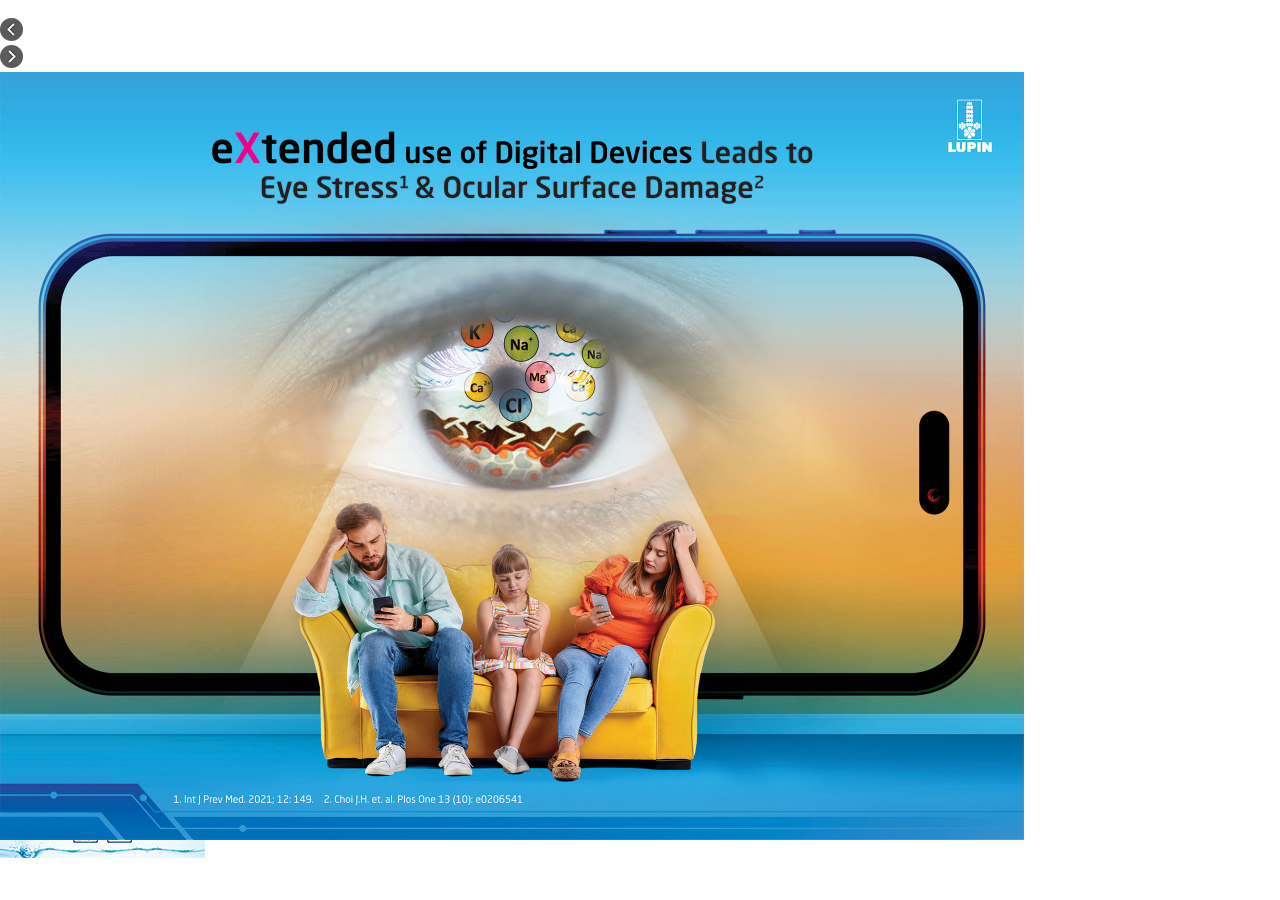
==== commit a1ebf4de: "Blue Eyes" ====
--- a/1/html/index.html
+++ b/1/html/index.html
@@ -5,7 +5,7 @@
 <meta http-equiv="cache-control" content="max-age=200"/>
 <meta name="viewport" content="initial-scale=1, maximum-scale=1" />
 <meta http-equiv="X-UA-Compatible" content="chrome=1">
-<title>Synox</title>
+<title>Blue Eyes</title>
 <link rel="stylesheet" type="text/css" href="animate.css" media="screen"/>
 <link rel="stylesheet" type="text/css" href="global.css" media="screen"/>
 
@@ -29,6 +29,7 @@
           <div class="slides"><img src="thumbs/02.png" alt=""></div>
           <div class="slides"><img src="thumbs/03.png" alt=""></div>
           <div class="slides"><img src="thumbs/04.png" alt=""></div>     
+          <div class="slides"><img src="thumbs/05.png" alt=""></div>   
       </div>
     </div>
     <div class="box_btn"></div>
@@ -45,8 +46,7 @@
 var selectedContentPath = 'slide1/';
 //  document.getElementById("main_content").innerHTML='<object type="text/html" width="1024px" height="768px" data="'+selectedContentPath+"Dlight1.htm"+'"></object>';
 
-
-$("#main_content").html('<link rel="stylesheet" type="text/css" href="slide1/slide1.css" media="screen"/><div class="s1_1"><img src="slide1/s1_1.png" width="1024" height="768" alt=""></div><div class="s1_2"><img src="slide1/s1_2.gif"></div><div class="s1_3"><img src="slide1/s1_3.gif"></div>');
+$("#main_content").html('<link rel="stylesheet" type="text/css" href="slide1/slide1.css" media="screen"/><div class="background"><img src="slide1/1.jpg" width="1024" height="768" alt=""></div>');
 
 });
 </script> 
--- a/1/html/slide1/slide1.css
+++ b/1/html/slide1/slide1.css
@@ -3,35 +3,11 @@
 	padding: 0px;
 }
 
-.s1_1 {
+.background {
 	position: absolute;
 	width: 1024px;
 	height: 768px;
 	z-index: 1;
-}
-
-.s1_2 {
-  position: absolute;
-  left: 94px;
-  top: 70px;
-  width: 517px;
-  height: 127px;
-	animation: flipInX 0.5s;
-    animation-delay: 0s;
-    animation-fill-mode: both;
-	z-index: 10;
-}
-
-.s1_3 {
-	position: absolute;
-  left: 666px;
-  top: 70px;
-  width: 134px;
-  height: 134px;
-	animation: pulse 2s infinite;
-    animation-delay: 0s;
-    animation-fill-mode: both;
-	z-index: 10;
 }
 
 .popup {
@@ -57,17 +33,4 @@
 	height: 768px;
 	z-index: 10;
 	display: none;
-}
-
-
-@keyframes stampIn {
-	0%	{
-		transform-origin: 50% 50%;
-		transform: scale(3);
-		opacity: 0;
-	}
-	100%	{
-		transform: scale(1);
-		opacity: 1;
-	}
 }
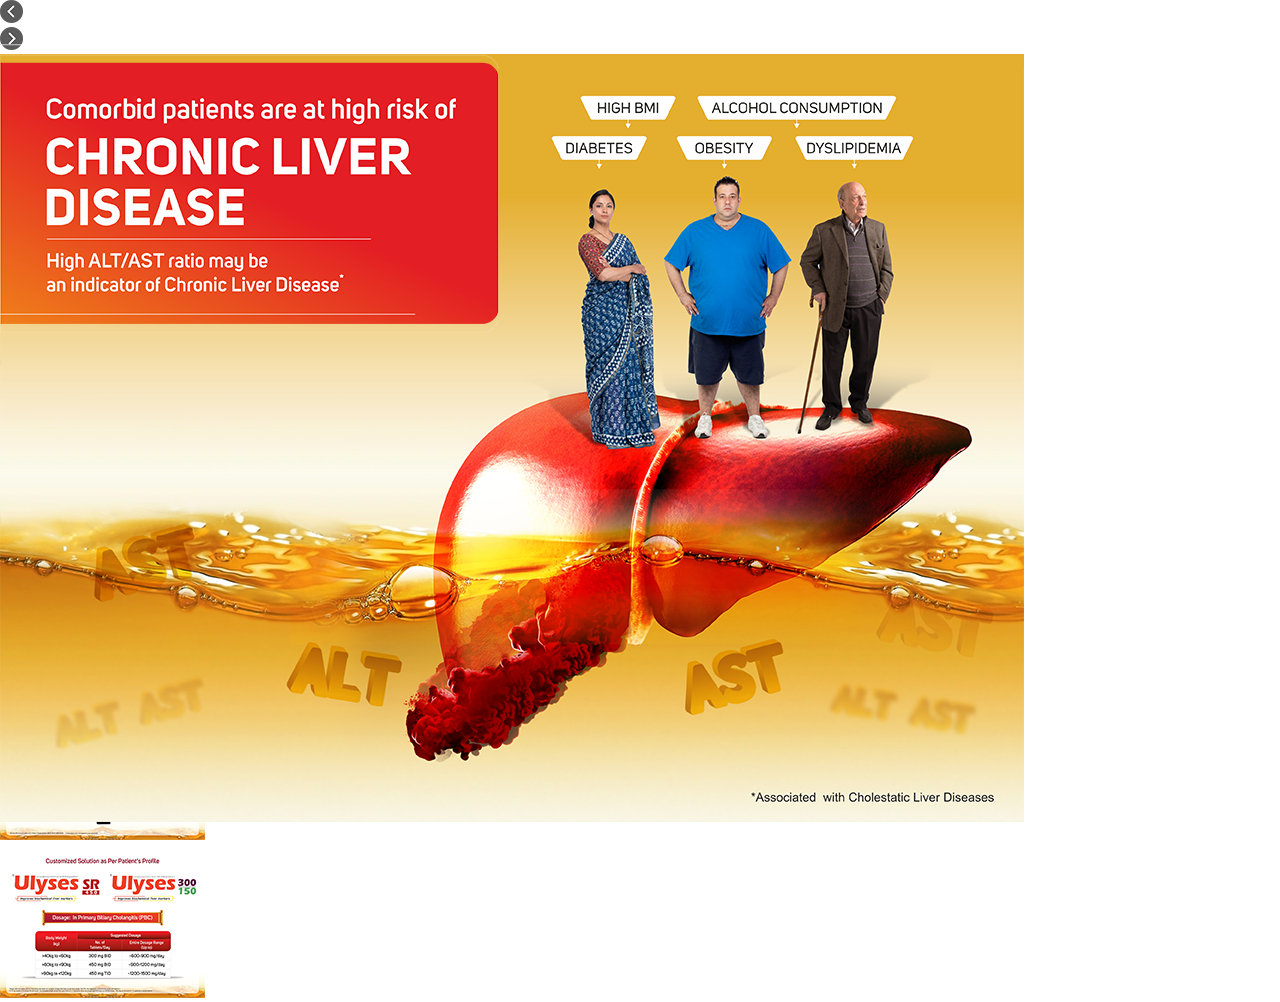
==== commit e2e44361: "Ulyses" ====
--- a/1/html/index.html
+++ b/1/html/index.html
@@ -5,7 +5,7 @@
 <meta http-equiv="cache-control" content="max-age=200"/>
 <meta name="viewport" content="initial-scale=1, maximum-scale=1" />
 <meta http-equiv="X-UA-Compatible" content="chrome=1">
-<title>Blue Eyes</title>
+<title>Ulyses</title>
 <link rel="stylesheet" type="text/css" href="animate.css" media="screen"/>
 <link rel="stylesheet" type="text/css" href="global.css" media="screen"/>
 
@@ -16,7 +16,6 @@
 
 <body>
 <div id="wrapper" rel="1">
-  <div class="menu"> <img src="menu.png" width="37" alt=""> </div>
   <div class="slide_arrow">
     <div class="left_arrow" ><img src="left_arrow.png" alt="previous icon" width="23" height="23" ></div>
     <div class="right_arrow" ><img src="right_arrow.png" alt="next icon" width="23" height="23"></div>
@@ -28,8 +27,9 @@
 		  <div class="slides"><img src="thumbs/01.png" alt=""></div>
           <div class="slides"><img src="thumbs/02.png" alt=""></div>
           <div class="slides"><img src="thumbs/03.png" alt=""></div>
-          <div class="slides"><img src="thumbs/04.png" alt=""></div>     
-          <div class="slides"><img src="thumbs/05.png" alt=""></div>   
+          <div class="slides"><img src="thumbs/04.png" alt=""></div>
+          <div class="slides"><img src="thumbs/05.png" alt=""></div>
+          <div class="slides"><img src="thumbs/06.png" alt=""></div>
       </div>
     </div>
     <div class="box_btn"></div>
@@ -46,7 +46,7 @@
 var selectedContentPath = 'slide1/';
 //  document.getElementById("main_content").innerHTML='<object type="text/html" width="1024px" height="768px" data="'+selectedContentPath+"Dlight1.htm"+'"></object>';
 
-$("#main_content").html('<link rel="stylesheet" type="text/css" href="slide1/slide1.css" media="screen"/><div class="background"><img src="slide1/1.jpg" width="1024" height="768" alt=""></div>');
+$("#main_content").html('<link rel="stylesheet" type="text/css" href="slide1/slide1.css" media="screen"/><div class="background"><img src="slide1/s1.png" width="1024" height="768" alt=""></div><div class="s2"><img src="slide1/s2.png" alt=""></div>');
 
 });
 </script> 
--- a/1/html/slide1/slide1.css
+++ b/1/html/slide1/slide1.css
@@ -1,4 +1,4 @@
-* {
+*{
 	margin: 0px;
 	padding: 0px;
 }
@@ -10,27 +10,242 @@
 	z-index: 1;
 }
 
-.popup {
+.s1 {
 	position: absolute;
 	width: 1024px;
 	height: 768px;
-	z-index: 7;
-	display: none;
-}
-
-.pop_open {
-	position: absolute;
-	width: 120px;
-	height: 100px;
-	right: 0px;
-	bottom: 0px;
-	z-index: 5;
-}
-
-.pop_close {
-	position: absolute;
-	width: 1024px;
-	height: 768px;
+	z-index: 1;
+}
+
+.s2 {
+	position: absolute;
+  left: 0px;
+  top: 44px;
+  width: 499px;
+  height: 289px;
+	animation: slideInLeft 0.5s;
+	animation-delay: 0.1s;
+	animation-fill-mode: both;
+	z-index: 3;
+}
+
+.s3 {
+	position: absolute;
+  left: 263px;
+  top: 628px;
+  width: 78px;
+  height: 14px;
+	animation: fadeIn 0.3s;
+	animation-delay: 1s;
+	animation-fill-mode: both;
+	z-index: 5;
+}
+
+.s4 {
+	position: absolute;
+  left: 144px;
+  top: 578px;
+  width: 78px;
+  height: 14px;
+	animation: fadeIn 0.3s;
+	animation-delay: 1.2s;
+	animation-fill-mode: both;
+	z-index: 5;
+}
+
+.s5 {
+	position: absolute;
+  left: 143px;
+  top: 492px;
+  width: 90px;
+  height: 22px;
+	animation: fadeIn 0.3s;
+	animation-delay: 1.4s;
+	animation-fill-mode: both;
+	z-index: 5;
+}
+
+.s6 {
+	position: absolute;
+  left: 274px;
+  top: 469px;
+  width: 78px;
+  height: 20px;
+	animation: fadeIn 0.3s;
+	animation-delay: 1.6s;
+	animation-fill-mode: both;
+	z-index: 5;
+}
+
+.s7 {
+	position: absolute;
+  left: 122px;
+  top: 435px;
+  width: 168px;
+  height: 30px;
+	animation: fadeIn 0.3s;
+	animation-delay: 1.8s;
+	animation-fill-mode: both;
+	z-index: 5;
+}
+
+.s8 {
+	position: absolute;
+  left: 116px;
+  top: 385px;
+  width: 250px;
+  height: 29px;
+	animation: fadeIn 0.3s;
+	animation-delay: 2.0s;
+	animation-fill-mode: both;
+	z-index: 5;
+}
+
+.s9 {
+	position: absolute;
+  left: 119px;
+  top: 328px;
+  width: 249px;
+  height: 31px;
+	animation: fadeIn 0.3s;
+	animation-delay: 2.2s;
+	animation-fill-mode: both;
+	z-index: 5;
+}
+
+.s10 {
+	position: absolute;
+  left: 168px;
+  top: 268px;
+  width: 145px;
+  height: 24px;
+	animation: fadeIn 0.3s;
+	animation-delay: 2.4s;
+	animation-fill-mode: both;
+	z-index: 5;
+}
+
+.s11 {
+	position: absolute;
+  left: 55px;
+  top: 77px;
+  width: 369px;
+  height: 639px;
+	animation: fadeIn 1s;
+	animation-delay: 2.5s;
+	animation-fill-mode: both;
+	z-index: 5;
+}
+
+.s12 {
+	position: absolute;
+  left: 435px;
+  top: 149px;
+  width: 589px;
+  height: 424px;
+	animation: slideInRight 0.5s;
+	animation-delay: 3.5s;
+	animation-fill-mode: both;
 	z-index: 10;
-	display: none;
+}
+
+.s13 {
+	position: absolute;
+  left: 1051px;
+  top: 272px;
+  width: 155px;
+  height: 155px;
+	animation: bounceIn 0.3s;
+	animation-delay: 4.2s;
+	animation-fill-mode: both;
+	z-index: 5;
+}
+
+.s14 {
+	position: absolute;
+  left: 1060px;
+  top: 446px;
+  width: 145px;
+  height: 80px;
+	animation: fadeInDownSmall 0.5s;
+	animation-delay: 4.6s;
+	animation-fill-mode: both;
+	z-index: 5;
+}
+
+
+@keyframes revealVerticalRev {
+  0% {
+    clip: rect(660px,370px,660px,0px);
+  }
+  
+  100% {
+    clip: rect(0px,370px,660px,0px);
+  }
+}
+
+
+@keyframes revealVerticalupward {
+  0% {
+    clip: rect(0px,370px,0px,0px);
+	opacity: 1;
+  }
+  
+  100% {
+    clip: rect(0px,370px,660px,0px);
+	opacity: 1;
+  }
+}
+
+
+@keyframes flashLong {
+  0%,  100% {
+    opacity: 0;
+  }
+
+  25%, 50%, 75% {
+    opacity: 1;
+  }
+}
+
+
+@-webkit-keyframes fadeInDownSmall {
+  0% {
+    opacity: 0;
+    -webkit-transform: translate3d(0, -25%, 0);
+    transform: translate3d(0, -25%, 0);
+  }
+
+  100% {
+    opacity: 1;
+    -webkit-transform: none;
+    transform: none;
+  }
+}
+
+
+@keyframes zoomInLight {
+  0% {
+    opacity: 0;
+    -webkit-transform: scale3d(.3, .3, .3);
+    transform: scale3d(.3, .3, .3);
+  }
+
+  50% {
+    opacity: 0.6;
+  }
+}
+
+@keyframes fadeInDownSmall {
+  0% {
+    opacity: 0;
+    -webkit-transform: translate3d(0, -25%, 0);
+    transform: translate3d(0, -25%, 0);
+  }
+
+  100% {
+    opacity: 1;
+    -webkit-transform: none;
+    transform: none;
+  }
 }
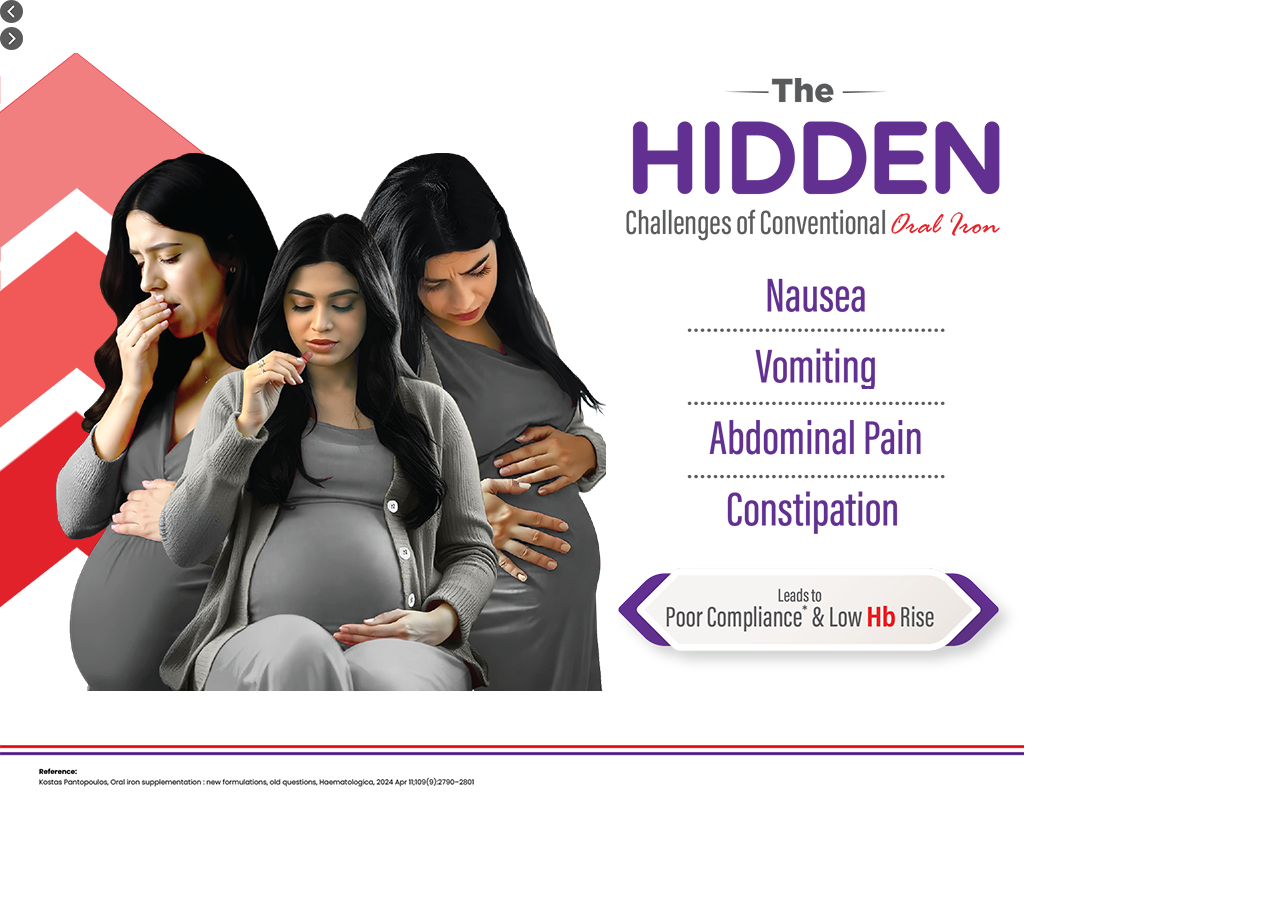
==== commit 20210cef: "Update" ====
--- a/1/html/index.html
+++ b/1/html/index.html
@@ -5,7 +5,7 @@
 <meta http-equiv="cache-control" content="max-age=200"/>
 <meta name="viewport" content="initial-scale=1, maximum-scale=1" />
 <meta http-equiv="X-UA-Compatible" content="chrome=1">
-<title>Ulyses</title>
+<title>Lupiheme</title>
 <link rel="stylesheet" type="text/css" href="animate.css" media="screen"/>
 <link rel="stylesheet" type="text/css" href="global.css" media="screen"/>
 
@@ -25,11 +25,7 @@
     <div class="box">
       <div class="slide_jumper">
 		  <div class="slides"><img src="thumbs/01.png" alt=""></div>
-          <div class="slides"><img src="thumbs/02.png" alt=""></div>
-          <div class="slides"><img src="thumbs/03.png" alt=""></div>
-          <div class="slides"><img src="thumbs/04.png" alt=""></div>
-          <div class="slides"><img src="thumbs/05.png" alt=""></div>
-          <div class="slides"><img src="thumbs/06.png" alt=""></div>
+		  <div class="slides"><img src="thumbs/02.png" alt=""></div>
       </div>
     </div>
     <div class="box_btn"></div>
@@ -39,6 +35,7 @@
 <div id="click_through" > </div>
 <script src="global.js" type="text/javascript" language="javascript"></script> 
 <script>
+
 $(document).ready(function(){
   // jQuery(".next").bind(event, function(){
   //     document.location = 'VoltarenVAsb/VoltarenVAsb.html';
@@ -46,10 +43,11 @@
 var selectedContentPath = 'slide1/';
 //  document.getElementById("main_content").innerHTML='<object type="text/html" width="1024px" height="768px" data="'+selectedContentPath+"Dlight1.htm"+'"></object>';
 
-$("#main_content").html('<link rel="stylesheet" type="text/css" href="slide1/slide1.css" media="screen"/><div class="background"><img src="slide1/s1.png" width="1024" height="768" alt=""></div><div class="s2"><img src="slide1/s2.png" alt=""></div>');
+
+$("#main_content").html('<link rel="stylesheet" type="text/css" href="slide1/slide1.css" media="screen"/><div class="s1"><img src="slide1/s1.png" width="1024" height="768" alt=""/></div><div class="s2"><img src="slide1/s2.gif"/></div><div class="s3"><img src="slide1/s3.png"/></div><div class="s4"><img src="slide1/s4.png"/></div><div class="s5"><img src="slide1/s5.png"/></div><div class="s6"><img src="slide1/s6.png"/></div><div class="s7"><img src="slide1/s7.png"/></div><div class="s8"><img src="slide1/s8.png"/></div><div class="s9"><img src="slide1/s9.png"/></div>');
 
 });
 </script> 
 
 </body>
-</html>
+</html>
--- a/1/html/slide1/slide1.css
+++ b/1/html/slide1/slide1.css
@@ -1,13 +1,6 @@
 *{
 	margin: 0px;
 	padding: 0px;
-}
-
-.background {
-	position: absolute;
-	width: 1024px;
-	height: 768px;
-	z-index: 1;
 }
 
 .s1 {
@@ -20,232 +13,118 @@
 .s2 {
 	position: absolute;
   left: 0px;
-  top: 44px;
-  width: 499px;
-  height: 289px;
-	animation: slideInLeft 0.5s;
-	animation-delay: 0.1s;
+  top: 53px;
+  width: 238px;
+  height: 621px;
+	animation: revealVerticalUp1 0.3s;
+	animation-delay: 3s;
 	animation-fill-mode: both;
-	z-index: 3;
+	clip: rect(625px,250px,625px,0px);
+	z-index: 5;
+}
+
+@keyframes revealVerticalUp1 {
+  0% {
+    clip: rect(625px,250px,625px,0px);
+  }
+  
+  100% {
+    clip: rect(0px,250px,625px,0px);
+  }
 }
 
 .s3 {
 	position: absolute;
-  left: 263px;
-  top: 628px;
-  width: 78px;
-  height: 14px;
-	animation: fadeIn 0.3s;
-	animation-delay: 1s;
+  left: 56px;
+  top: 153px;
+  width: 557px;
+  height: 538px;
+	animation: revealVerticalUp2 0.7s;
+	animation-delay: 0.2s;
 	animation-fill-mode: both;
-	z-index: 5;
+	clip: rect(600px,550px,600px,0px);
+	z-index: 7;
+}
+
+@keyframes revealVerticalUp2 {
+  0% {
+    clip: rect(600px,550px,600px,0px);
+  }
+  
+  100% {
+    clip: rect(0px,550px,600px,0px);
+  }
 }
 
 .s4 {
 	position: absolute;
-  left: 144px;
-  top: 578px;
-  width: 78px;
-  height: 14px;
-	animation: fadeIn 0.3s;
-	animation-delay: 1.2s;
+  left: 626px;
+  top: 78px;
+  width: 374px;
+  height: 163px;
+	animation: zoomIn 0.5s;
+	animation-delay: 1s;
 	animation-fill-mode: both;
+	transform-origin: bottom;
 	z-index: 5;
 }
 
 .s5 {
 	position: absolute;
-  left: 143px;
-  top: 492px;
-  width: 90px;
-  height: 22px;
-	animation: fadeIn 0.3s;
-	animation-delay: 1.4s;
+  left: 767px;
+  top: 278px;
+  width: 98px;
+  height: 35px;
+	animation: fadeInUp 0.5s;
+	animation-delay: 1.5s;
 	animation-fill-mode: both;
 	z-index: 5;
 }
 
 .s6 {
 	position: absolute;
-  left: 274px;
-  top: 469px;
-  width: 78px;
-  height: 20px;
-	animation: fadeIn 0.3s;
-	animation-delay: 1.6s;
+  left: 687px;
+  top: 328px;
+  width: 258px;
+  height: 61px;
+	animation: fadeInUp 0.5s;
+	animation-delay: 1.7s;
 	animation-fill-mode: both;
 	z-index: 5;
 }
 
 .s7 {
 	position: absolute;
-  left: 122px;
-  top: 435px;
-  width: 168px;
-  height: 30px;
-	animation: fadeIn 0.3s;
-	animation-delay: 1.8s;
+  left: 687px;
+  top: 401px;
+  width: 258px;
+  height: 54px;
+	animation: fadeInUp 0.5s;
+	animation-delay: 1.9s;
 	animation-fill-mode: both;
 	z-index: 5;
 }
 
 .s8 {
 	position: absolute;
-  left: 116px;
-  top: 385px;
-  width: 250px;
-  height: 29px;
-	animation: fadeIn 0.3s;
-	animation-delay: 2.0s;
+  left: 687px;
+  top: 474px;
+  width: 258px;
+  height: 61px;
+	animation: fadeInUp 0.5s;
+	animation-delay: 2.1s;
 	animation-fill-mode: both;
 	z-index: 5;
 }
 
 .s9 {
 	position: absolute;
-  left: 119px;
-  top: 328px;
-  width: 249px;
-  height: 31px;
-	animation: fadeIn 0.3s;
-	animation-delay: 2.2s;
+  left: 614px;
+  top: 562px;
+  width: 406px;
+  height: 112px;
+	animation: zoomIn 0.5s;
+	animation-delay: 2.6s;
 	animation-fill-mode: both;
 	z-index: 5;
-}
-
-.s10 {
-	position: absolute;
-  left: 168px;
-  top: 268px;
-  width: 145px;
-  height: 24px;
-	animation: fadeIn 0.3s;
-	animation-delay: 2.4s;
-	animation-fill-mode: both;
-	z-index: 5;
-}
-
-.s11 {
-	position: absolute;
-  left: 55px;
-  top: 77px;
-  width: 369px;
-  height: 639px;
-	animation: fadeIn 1s;
-	animation-delay: 2.5s;
-	animation-fill-mode: both;
-	z-index: 5;
-}
-
-.s12 {
-	position: absolute;
-  left: 435px;
-  top: 149px;
-  width: 589px;
-  height: 424px;
-	animation: slideInRight 0.5s;
-	animation-delay: 3.5s;
-	animation-fill-mode: both;
-	z-index: 10;
-}
-
-.s13 {
-	position: absolute;
-  left: 1051px;
-  top: 272px;
-  width: 155px;
-  height: 155px;
-	animation: bounceIn 0.3s;
-	animation-delay: 4.2s;
-	animation-fill-mode: both;
-	z-index: 5;
-}
-
-.s14 {
-	position: absolute;
-  left: 1060px;
-  top: 446px;
-  width: 145px;
-  height: 80px;
-	animation: fadeInDownSmall 0.5s;
-	animation-delay: 4.6s;
-	animation-fill-mode: both;
-	z-index: 5;
-}
-
-
-@keyframes revealVerticalRev {
-  0% {
-    clip: rect(660px,370px,660px,0px);
-  }
-  
-  100% {
-    clip: rect(0px,370px,660px,0px);
-  }
-}
-
-
-@keyframes revealVerticalupward {
-  0% {
-    clip: rect(0px,370px,0px,0px);
-	opacity: 1;
-  }
-  
-  100% {
-    clip: rect(0px,370px,660px,0px);
-	opacity: 1;
-  }
-}
-
-
-@keyframes flashLong {
-  0%,  100% {
-    opacity: 0;
-  }
-
-  25%, 50%, 75% {
-    opacity: 1;
-  }
-}
-
-
-@-webkit-keyframes fadeInDownSmall {
-  0% {
-    opacity: 0;
-    -webkit-transform: translate3d(0, -25%, 0);
-    transform: translate3d(0, -25%, 0);
-  }
-
-  100% {
-    opacity: 1;
-    -webkit-transform: none;
-    transform: none;
-  }
-}
-
-
-@keyframes zoomInLight {
-  0% {
-    opacity: 0;
-    -webkit-transform: scale3d(.3, .3, .3);
-    transform: scale3d(.3, .3, .3);
-  }
-
-  50% {
-    opacity: 0.6;
-  }
-}
-
-@keyframes fadeInDownSmall {
-  0% {
-    opacity: 0;
-    -webkit-transform: translate3d(0, -25%, 0);
-    transform: translate3d(0, -25%, 0);
-  }
-
-  100% {
-    opacity: 1;
-    -webkit-transform: none;
-    transform: none;
-  }
 }
